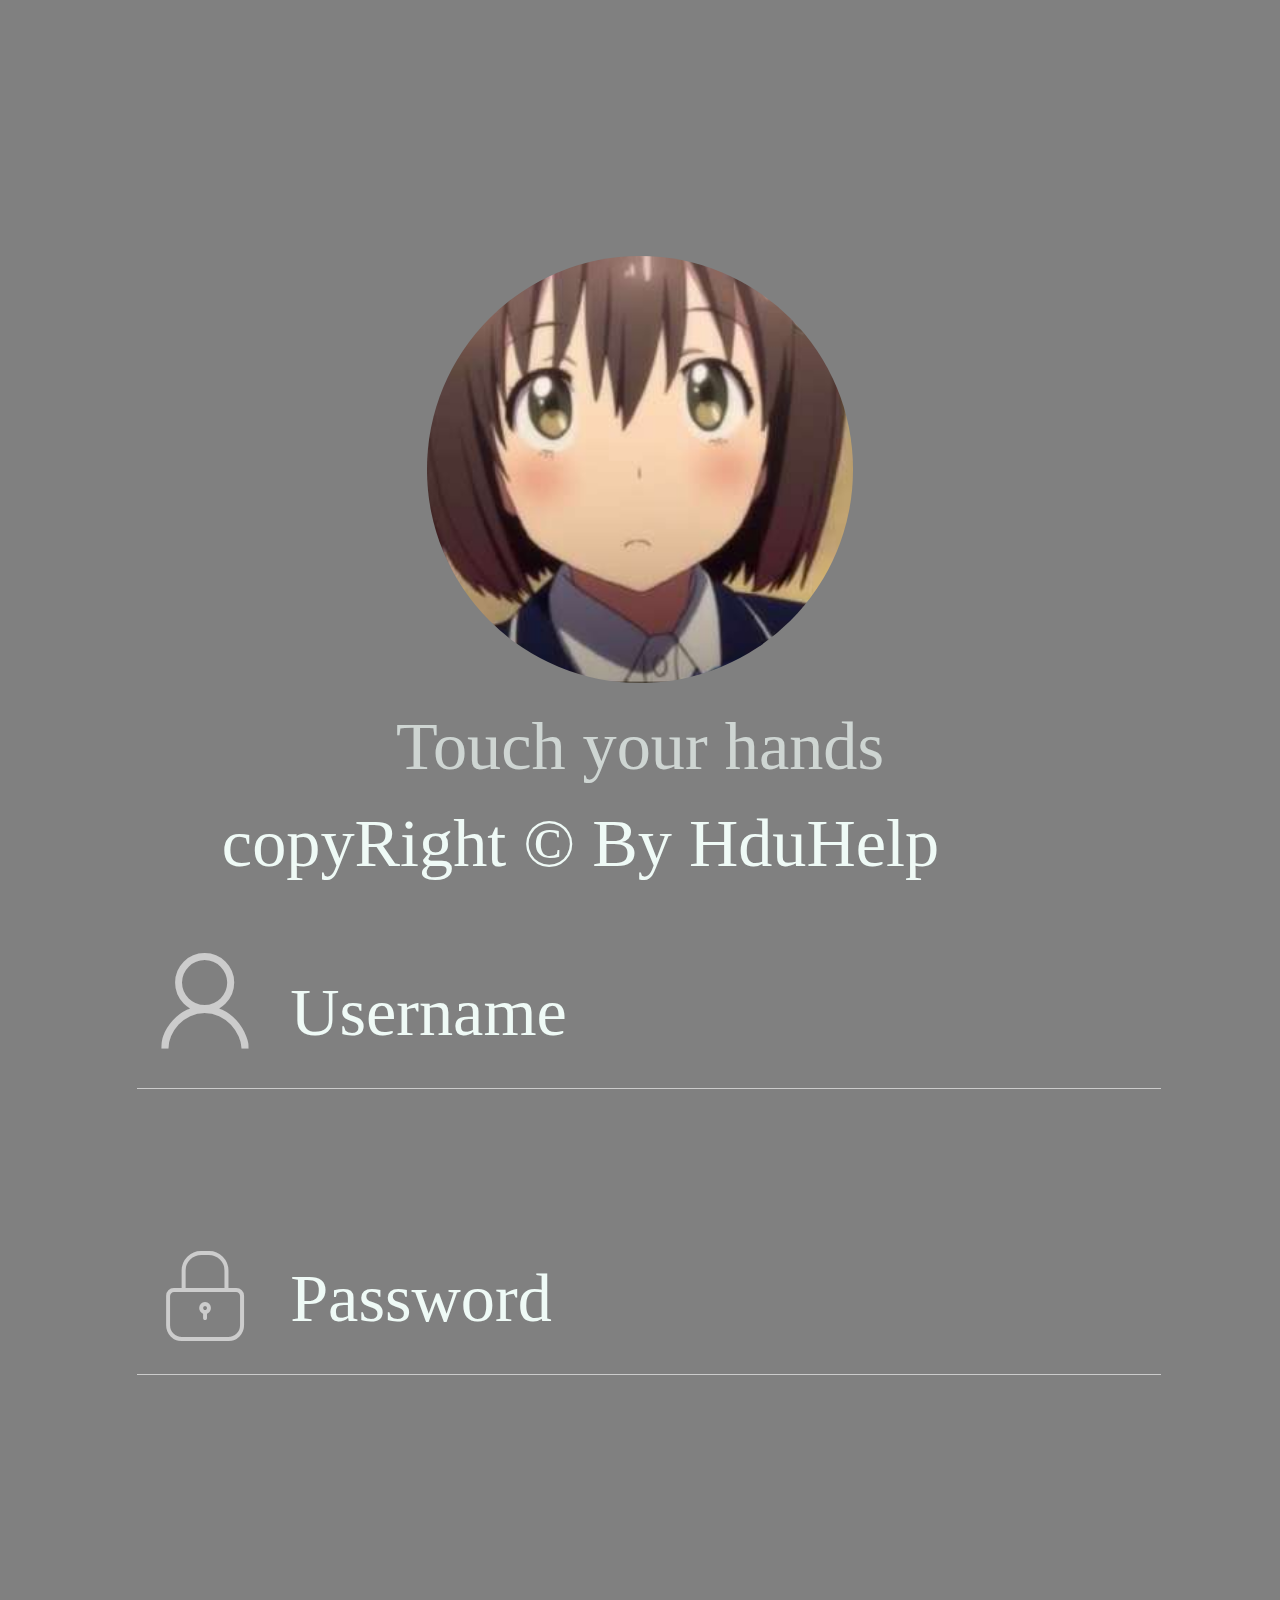
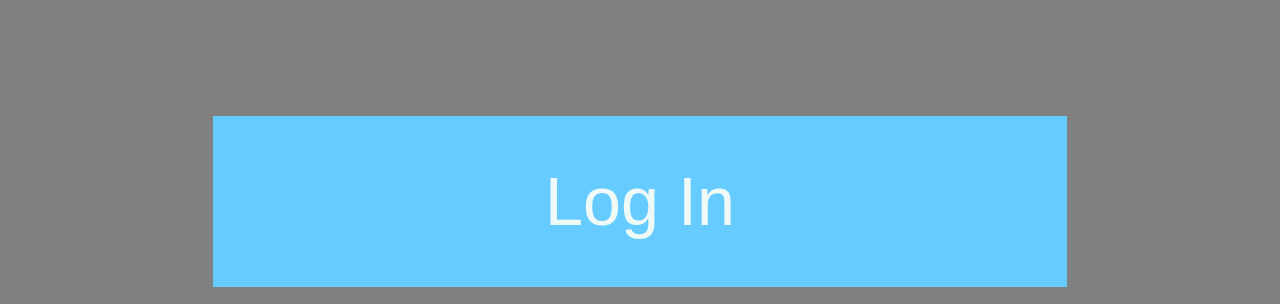
==== Login.html @ e32ec98e "Login.html v1.2" ====
<!DOCTYPE html>
<html lang="en">
<head>
    <meta charset="UTF-8">
    <title>Login</title>
    <meta http-equiv="X-UA-Compatible" content="IE=Edge">
    <meta name="viewport" content="width=device-width, initial-scale=1.0, minimum-scale=1.0, maximum-scale=1.0, user-scalable=no"/>
    <script src="jquery-3.1.0.min.js"></script>
    <link rel="stylesheet" href="iconfont.css">
    <script>
        /*rem 自适应*/
        (function (doc, win) {
            var docEl = doc.documentElement,
                    resizeEvt = 'orientationchange' in window ? 'orientationchange' : 'resize',
                    recalc = function () {
                        var clientWidth = docEl.clientWidth;
                        if (!clientWidth) return;
                        docEl.style.fontSize = 100 * (clientWidth / 750) + 'px';
                    };

            if (!doc.addEventListener) return;
            win.addEventListener(resizeEvt, recalc, false);
            doc.addEventListener('DOMContentLoaded', recalc, false);
        })(document, window);
    </script>
    <style>
        @keyframes up {
            0% {
                top: 0;
            }
            50%{
                top:-.7rem;
                opacity: 0.5;
            }
            100% {
                top: -.4rem;
                opacity: 0;
            }
        }
        html,
        body,
        header,
        div,
        footer,
        label,
        input,
        img,
        p,
        button {
            margin: 0;
            padding: 0;
        }
        body {
            font-size: .16rem;
            background: grey;
            -webkit-font-smoothing: antialiased;
            font-family: "Microsoft YaHei UI";
        }
        header {
            margin-top: 1.5rem;
        }
        header p {
            margin-top: .1rem;
            font-size: .4rem;
            color: #EFFAF6;
            opacity: .7;
            text-align: center;
        }
        header img {
            margin-left: 2.5rem;
            height: 2.5rem;
            width: 2.5rem;
            border-radius: 1.25rem;
        }
        #content {
            padding: .1rem;
        }
        .item {
            position: relative;
            margin-top:.6rem;
        }
        .item input {
            display: block;
            padding-bottom: .15rem;
            margin-left: .7rem;
            width: 6rem;
            border: 0;
            border-bottom: .01rem solid #ccc;
            outline: 0;
            color: #fff;
            text-indent: 1rem;
            font-size: .4rem;
            background: grey;
        }
        .item label {
            position: relative;
            top: .4rem;
            left: 1.6rem;
            font-size: .4rem;
            color: #EFFAF6;
        }
        .icon-denglu-copy,.icon-login {
            position: absolute;
            left: .8rem;
            bottom: .15rem;
            font-size: .6rem;
            color: hsla(0,0%,100%,.6);
        }
        .login {
            /*position: absolute;*/
            /*bottom: 0.1rem;*/
            /*left: 1.3rem;*/
            margin-top: 2rem;
            margin-left: 1.15rem;
            height: 1rem;
            line-height: 1rem;
            width: 5rem;
            border: 0;
            outline: 0;
            color: #EFFAF6;
            font-size: .4rem;
            text-align: center;
            background: #66CCFF;
        }
        footer {
            position: fixed;
            bottom: .1rem;
        }
        footer p {
            font-size: .4rem;
            text-indent: 1.3rem;
            color: #EFFAF6;
        }
    </style>
    <script>
        $(function () {
            //label样式
            $(".item input").focus(function () {
                var $label=$(this).parent().find("label");
                if($(this).val()==''){
                    $label.animate({top:"-.4rem",left:".8rem",fontSize:".7rem"});
                }
            }).blur(function () {
                var $label=$(this).parent().find("label");
                if($(this).val()==''){
                    $label.animate({top:".4rem",left:"1.6rem",fontSize:".4rem"});
                }
            });
//            提交
            $(".login").click(function () {
                $.ajax({
                    url:"",
                    type:"POST",
                    data:{
                        "userName":$("#userName").val(),
                        "passWord":$("#passWord").val()
                    },
                    dataType:"json",
                    success:function (data) {
                      alert(data);
                    }
                })
            })
        })
    </script>
</head>
<body>
    <header>
        <img src="test.jpg" alt="logo">
        <p>Touch your hands</p>
    </header>
    <div id="content">
        <div class="item">
            <label for="userName">Username</label>
            <span class="icon-denglu-copy"></span>
            <input type="text" id="userName">
        </div>
        <div class="item">
            <label for="passWord">Password</label>
            <span class="icon-login"></span>
            <input type="text" id="passWord">
        </div>
        <button class="login">Log In</button>
    </div>
    <footer>
        <p>copyRight &copy; By HduHelp</p>
    </footer>
</body>
</html>
---- iconfont.css ----
@font-face {font-family: "iconfont";
  src: url('iconfont.eot?t=1479184109310'); /* IE9*/
  src: url('iconfont.eot?t=1479184109310#iefix') format('embedded-opentype'), /* IE6-IE8 */
  url('iconfont.woff?t=1479184109310') format('woff'), /* chrome, firefox */
  url('iconfont.ttf?t=1479184109310') format('truetype'), /* chrome, firefox, opera, Safari, Android, iOS 4.2+*/
  url('iconfont.svg?t=1479184109310#iconfont') format('svg'); /* iOS 4.1- */
}

.iconfont {
  font-family:"iconfont" !important;
  font-size:16px;
  font-style:normal;
  -webkit-font-smoothing: antialiased;
  -webkit-text-stroke-width: 0.2px;
  -moz-osx-font-smoothing: grayscale;
}

.icon-login:before {font-family: iconfont; content: "\e610"; }

.icon-denglu-copy:before {font-family: iconfont; content: "\e603"; }
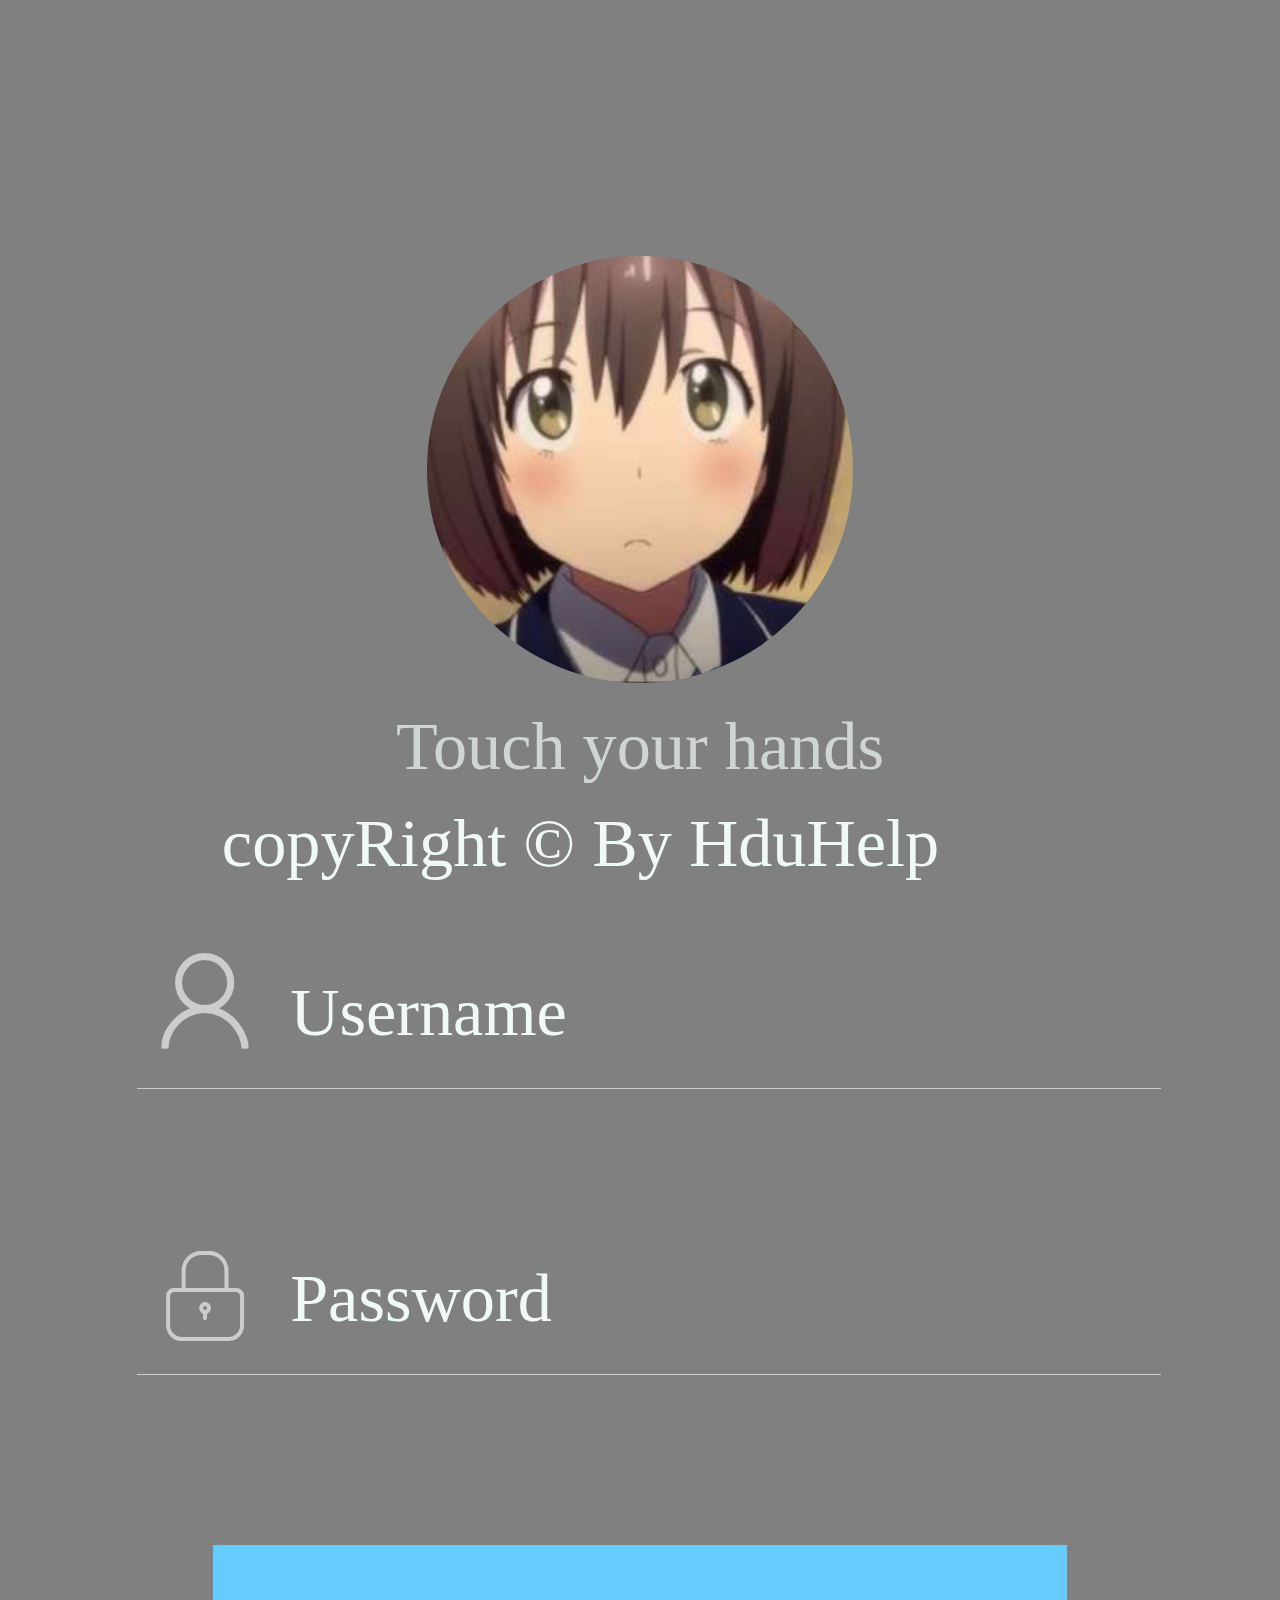
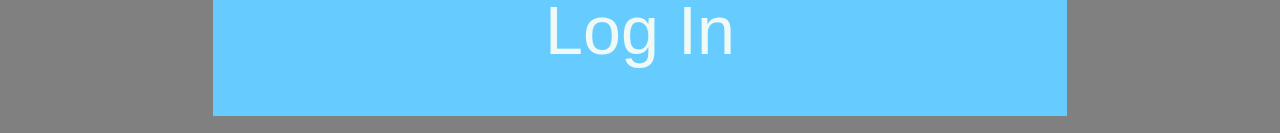
==== commit a0bc0c5f: "Login.html v1.3" ====
--- a/Login.html
+++ b/Login.html
@@ -110,7 +110,7 @@
             /*position: absolute;*/
             /*bottom: 0.1rem;*/
             /*left: 1.3rem;*/
-            margin-top: 2rem;
+            margin-top: 1rem;
             margin-left: 1.15rem;
             height: 1rem;
             line-height: 1rem;
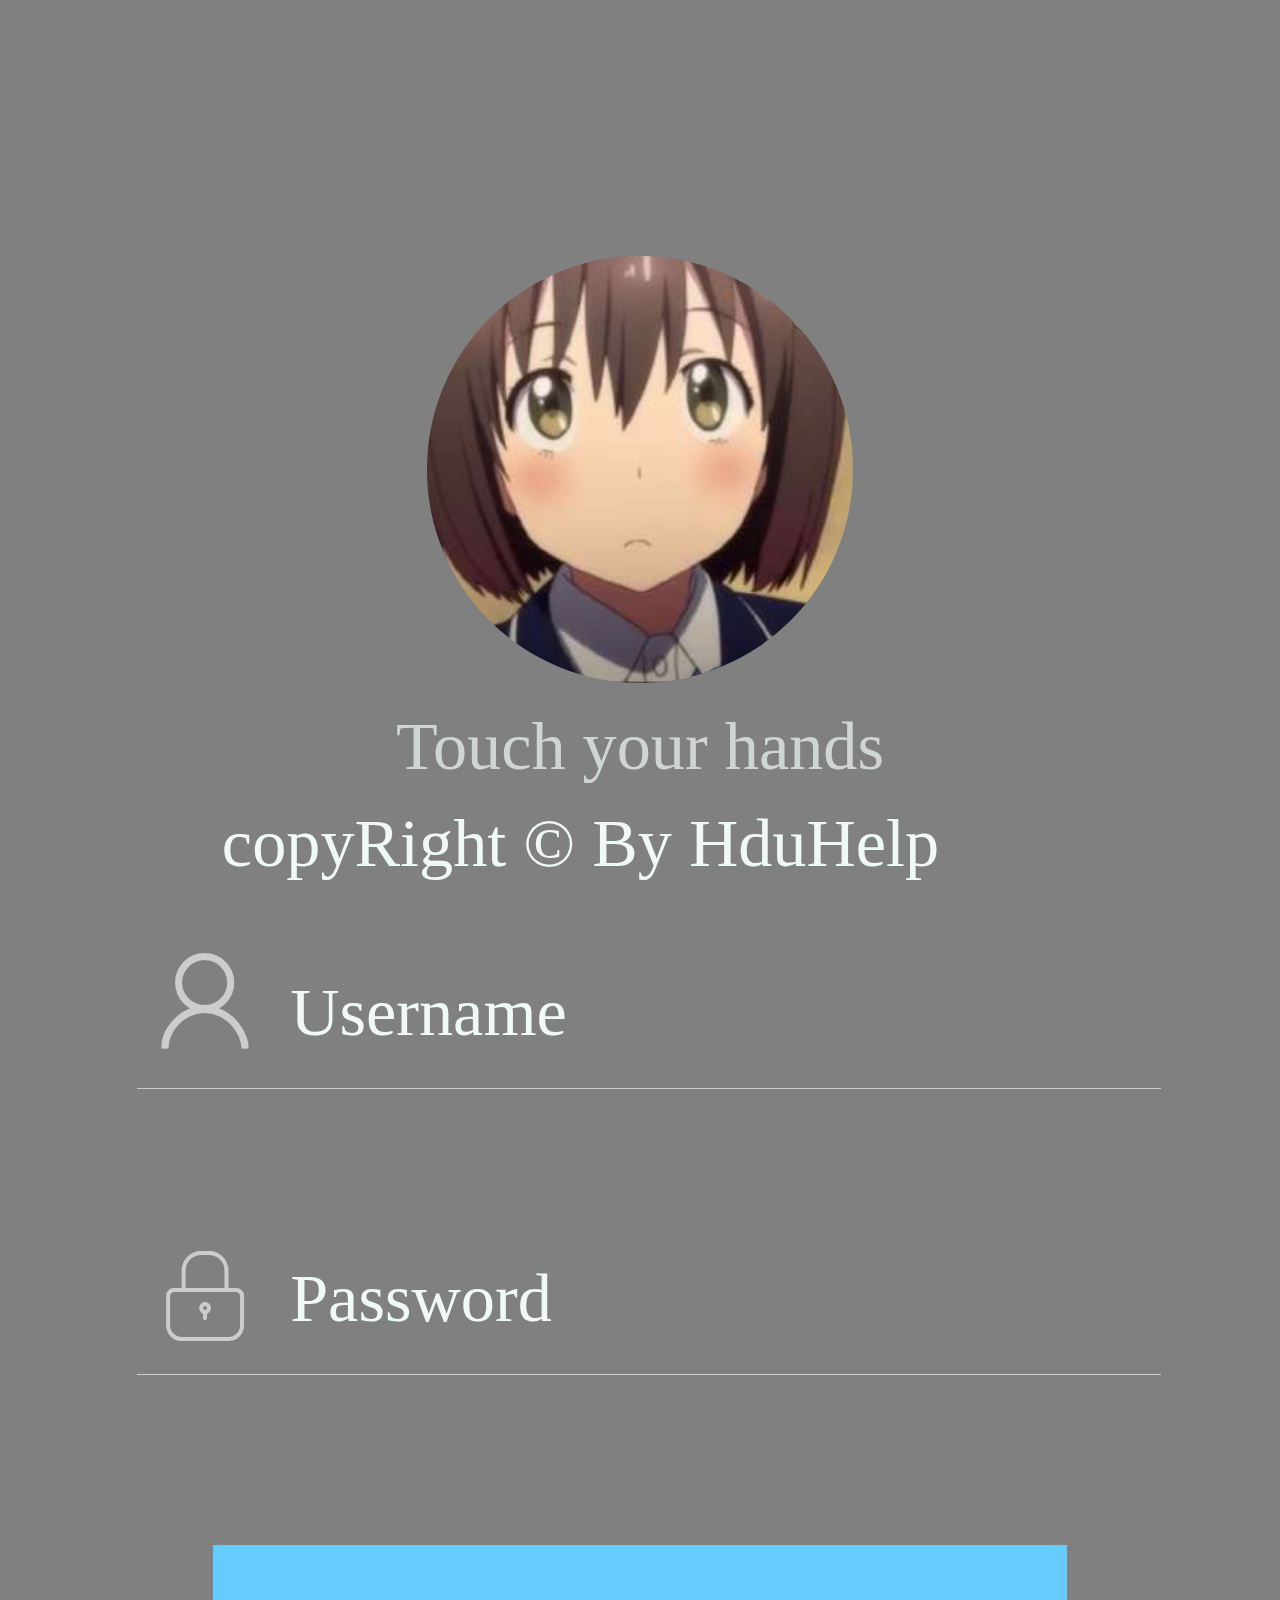
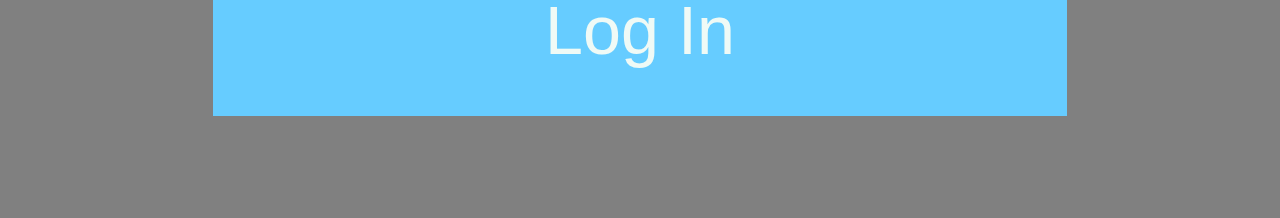
==== commit dc75d09a: "Login.html v1.4" ====
--- a/Login.html
+++ b/Login.html
@@ -111,6 +111,7 @@
             /*bottom: 0.1rem;*/
             /*left: 1.3rem;*/
             margin-top: 1rem;
+            margin-bottom: .5rem;
             margin-left: 1.15rem;
             height: 1rem;
             line-height: 1rem;
@@ -137,11 +138,17 @@
             //label样式
             $(".item input").focus(function () {
                 var $label=$(this).parent().find("label");
+                window.borderColor=$label.next().css("border-color");
+                window.color=$label.css("color");
+                $label.parent().find("span").css("color","#66CCFF")
+                        .next().css("border-color","#66CCFF");
                 if($(this).val()==''){
                     $label.animate({top:"-.4rem",left:".8rem",fontSize:".7rem"});
                 }
             }).blur(function () {
                 var $label=$(this).parent().find("label");
+                $label.parent().find("span").css("color",borderColor)
+                        .next().css("border-color",color);
                 if($(this).val()==''){
                     $label.animate({top:".4rem",left:"1.6rem",fontSize:".4rem"});
                 }
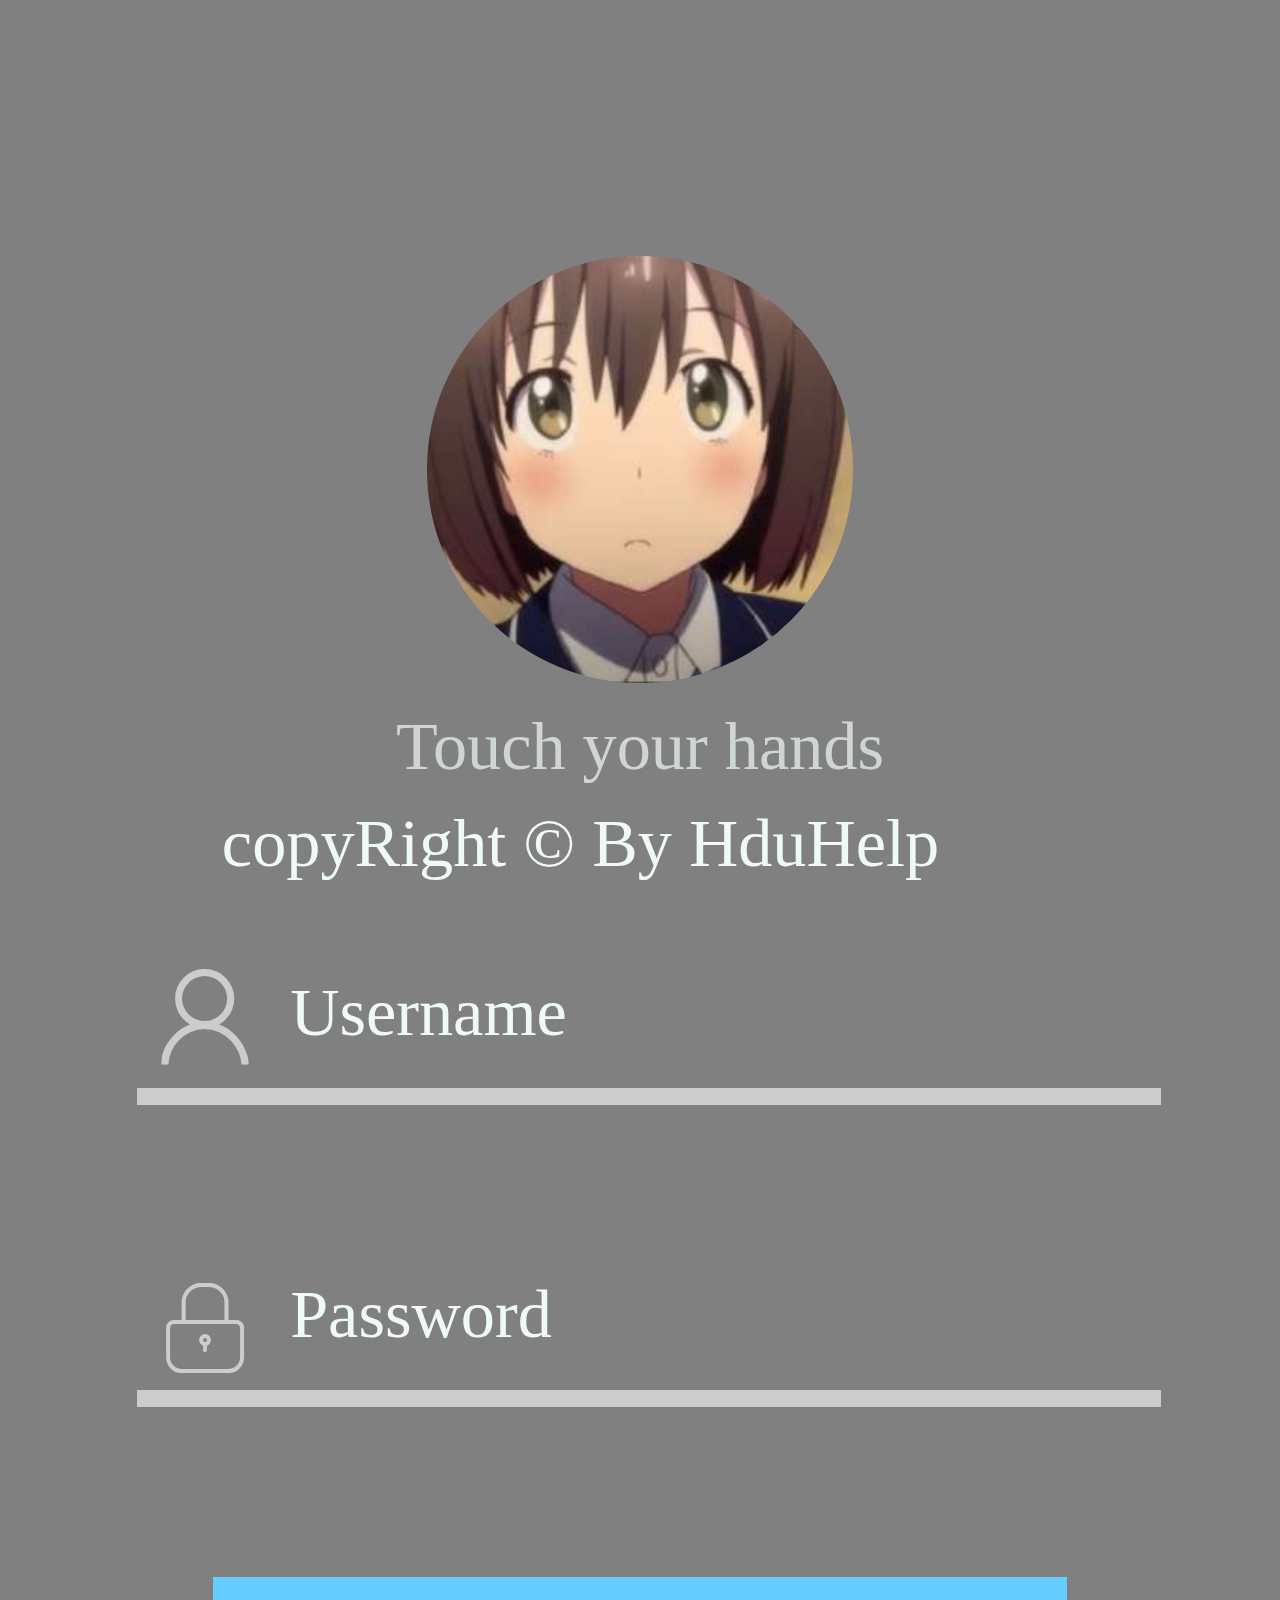
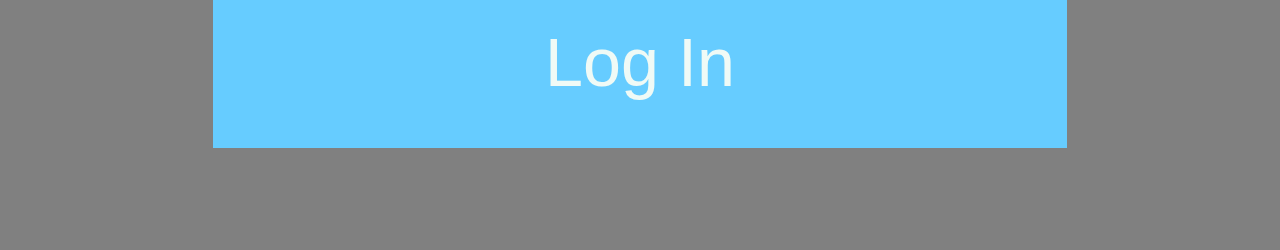
==== commit d9d1d28d: "Login.html v1.5" ====
--- a/Login.html
+++ b/Login.html
@@ -85,7 +85,7 @@
             margin-left: .7rem;
             width: 6rem;
             border: 0;
-            border-bottom: .01rem solid #ccc;
+            border-bottom: .1rem solid #ccc;
             outline: 0;
             color: #fff;
             text-indent: 1rem;
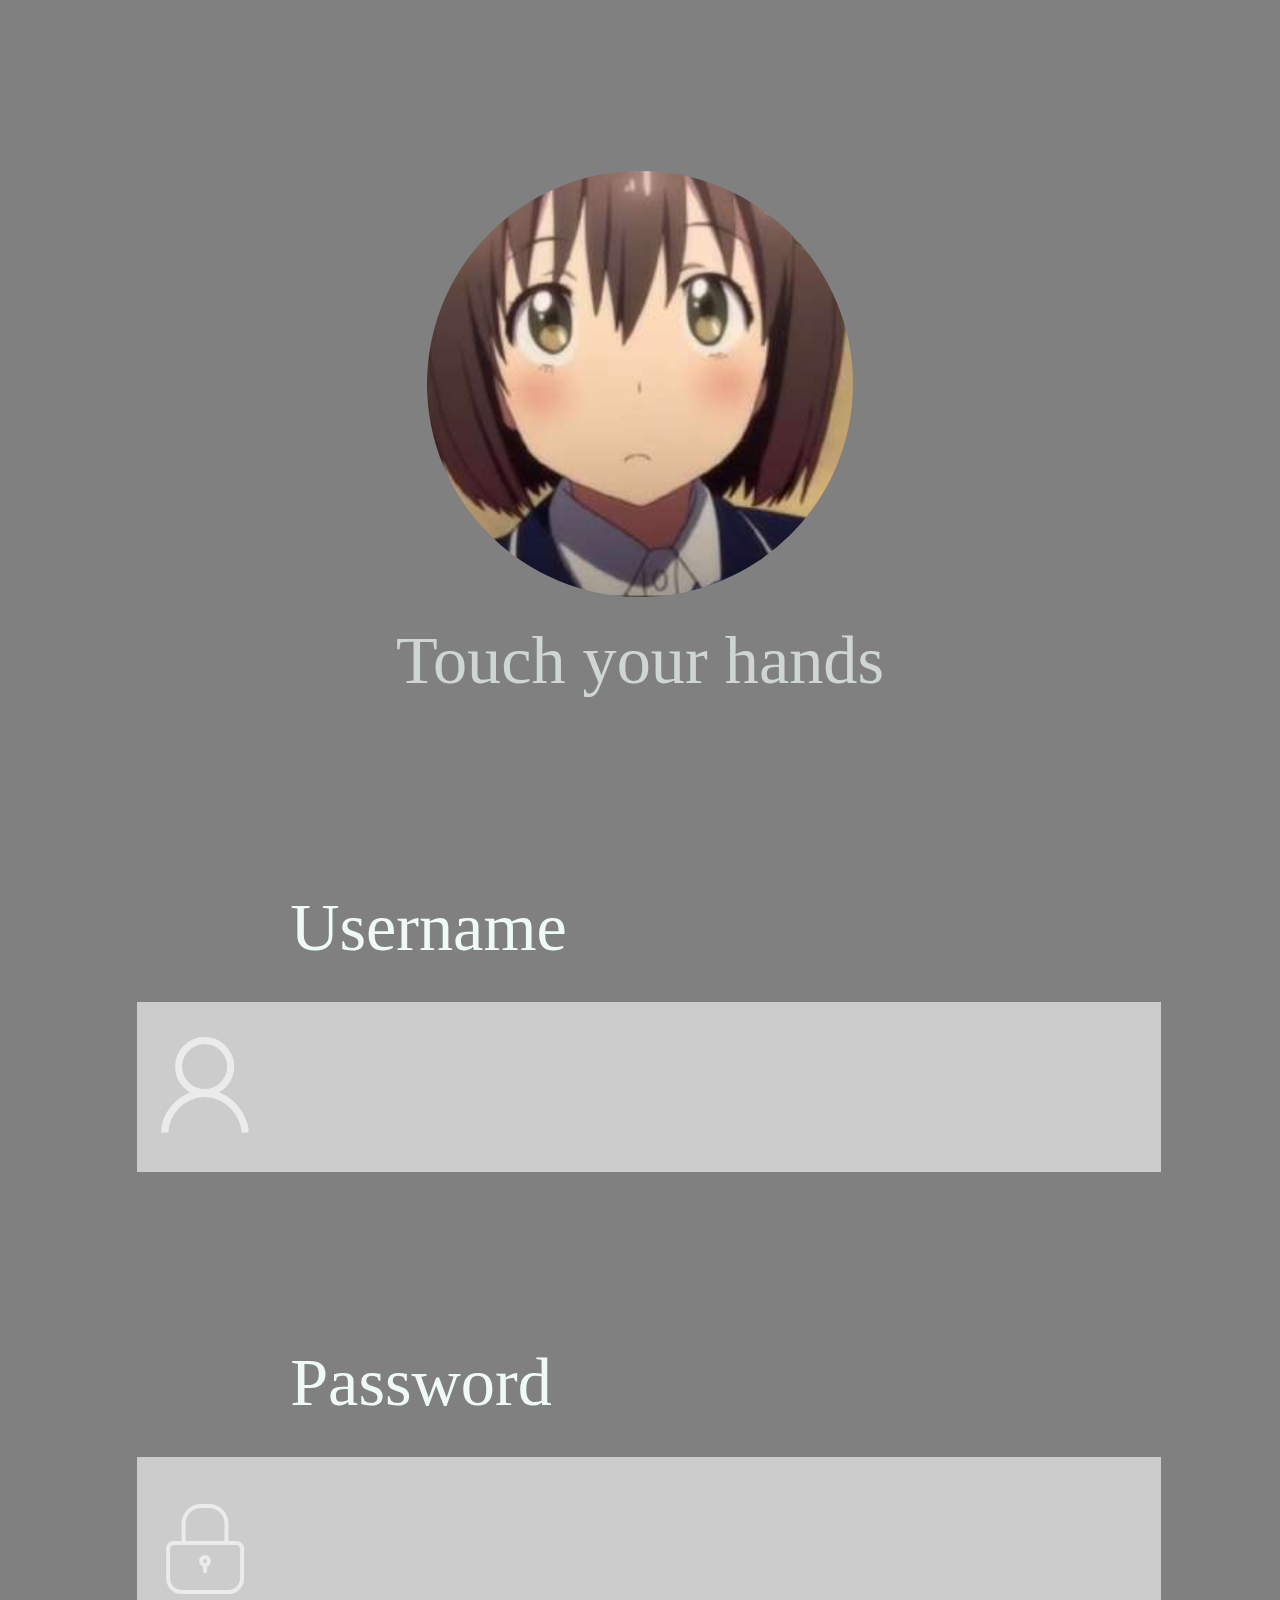
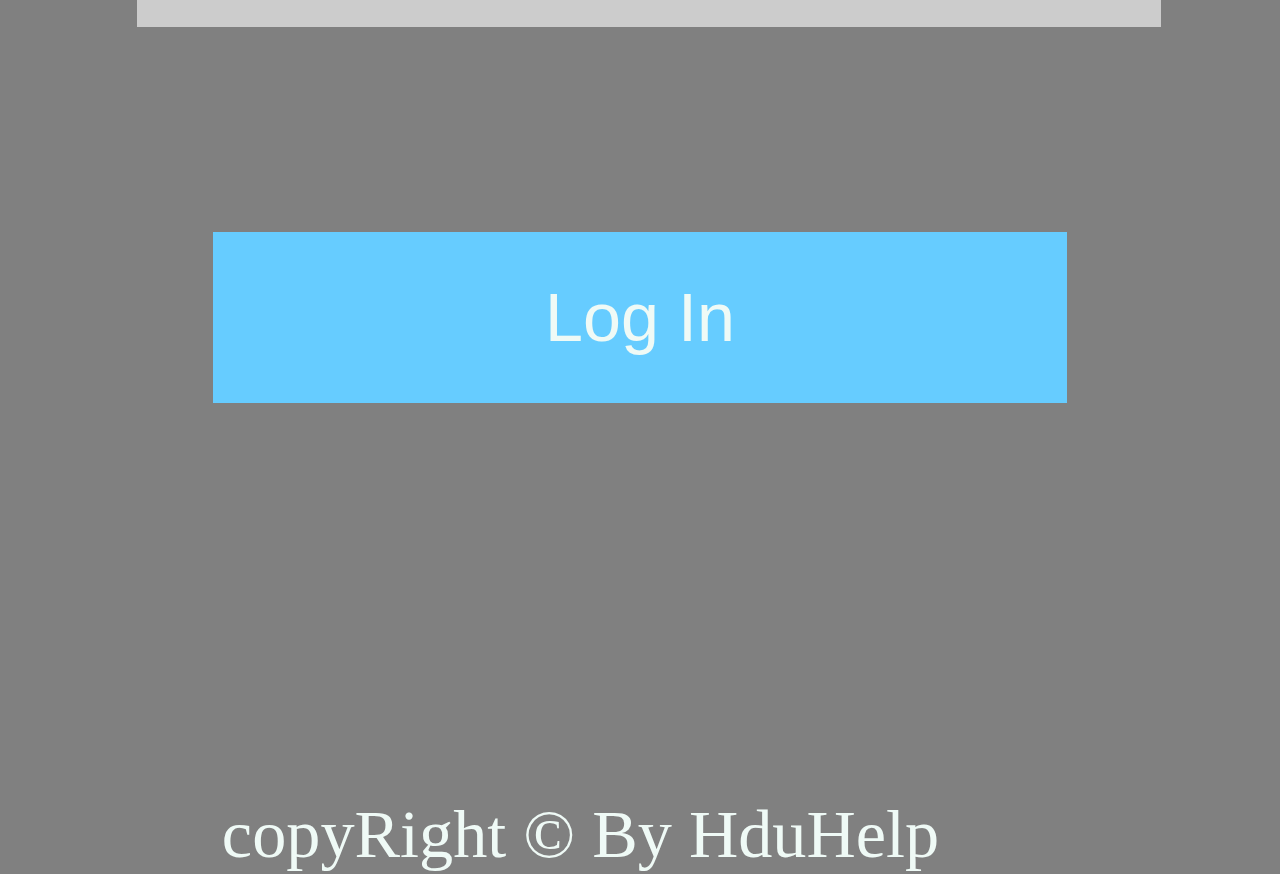
==== commit 86be52fc: "Login.html v1.6" ====
--- a/Login.html
+++ b/Login.html
@@ -57,7 +57,7 @@
             font-family: "Microsoft YaHei UI";
         }
         header {
-            margin-top: 1.5rem;
+            margin-top: 1rem;
         }
         header p {
             margin-top: .1rem;
@@ -85,7 +85,7 @@
             margin-left: .7rem;
             width: 6rem;
             border: 0;
-            border-bottom: .1rem solid #ccc;
+            border-bottom: 1rem solid #ccc;
             outline: 0;
             color: #fff;
             text-indent: 1rem;
@@ -110,7 +110,7 @@
             /*position: absolute;*/
             /*bottom: 0.1rem;*/
             /*left: 1.3rem;*/
-            margin-top: 1rem;
+            margin-top: 1.2rem;
             margin-bottom: .5rem;
             margin-left: 1.15rem;
             height: 1rem;
@@ -124,8 +124,9 @@
             background: #66CCFF;
         }
         footer {
-            position: fixed;
-            bottom: .1rem;
+            /*position: fixed;*/
+            /*bottom: .1rem;*/
+            margin-top: 1.7rem;
         }
         footer p {
             font-size: .4rem;
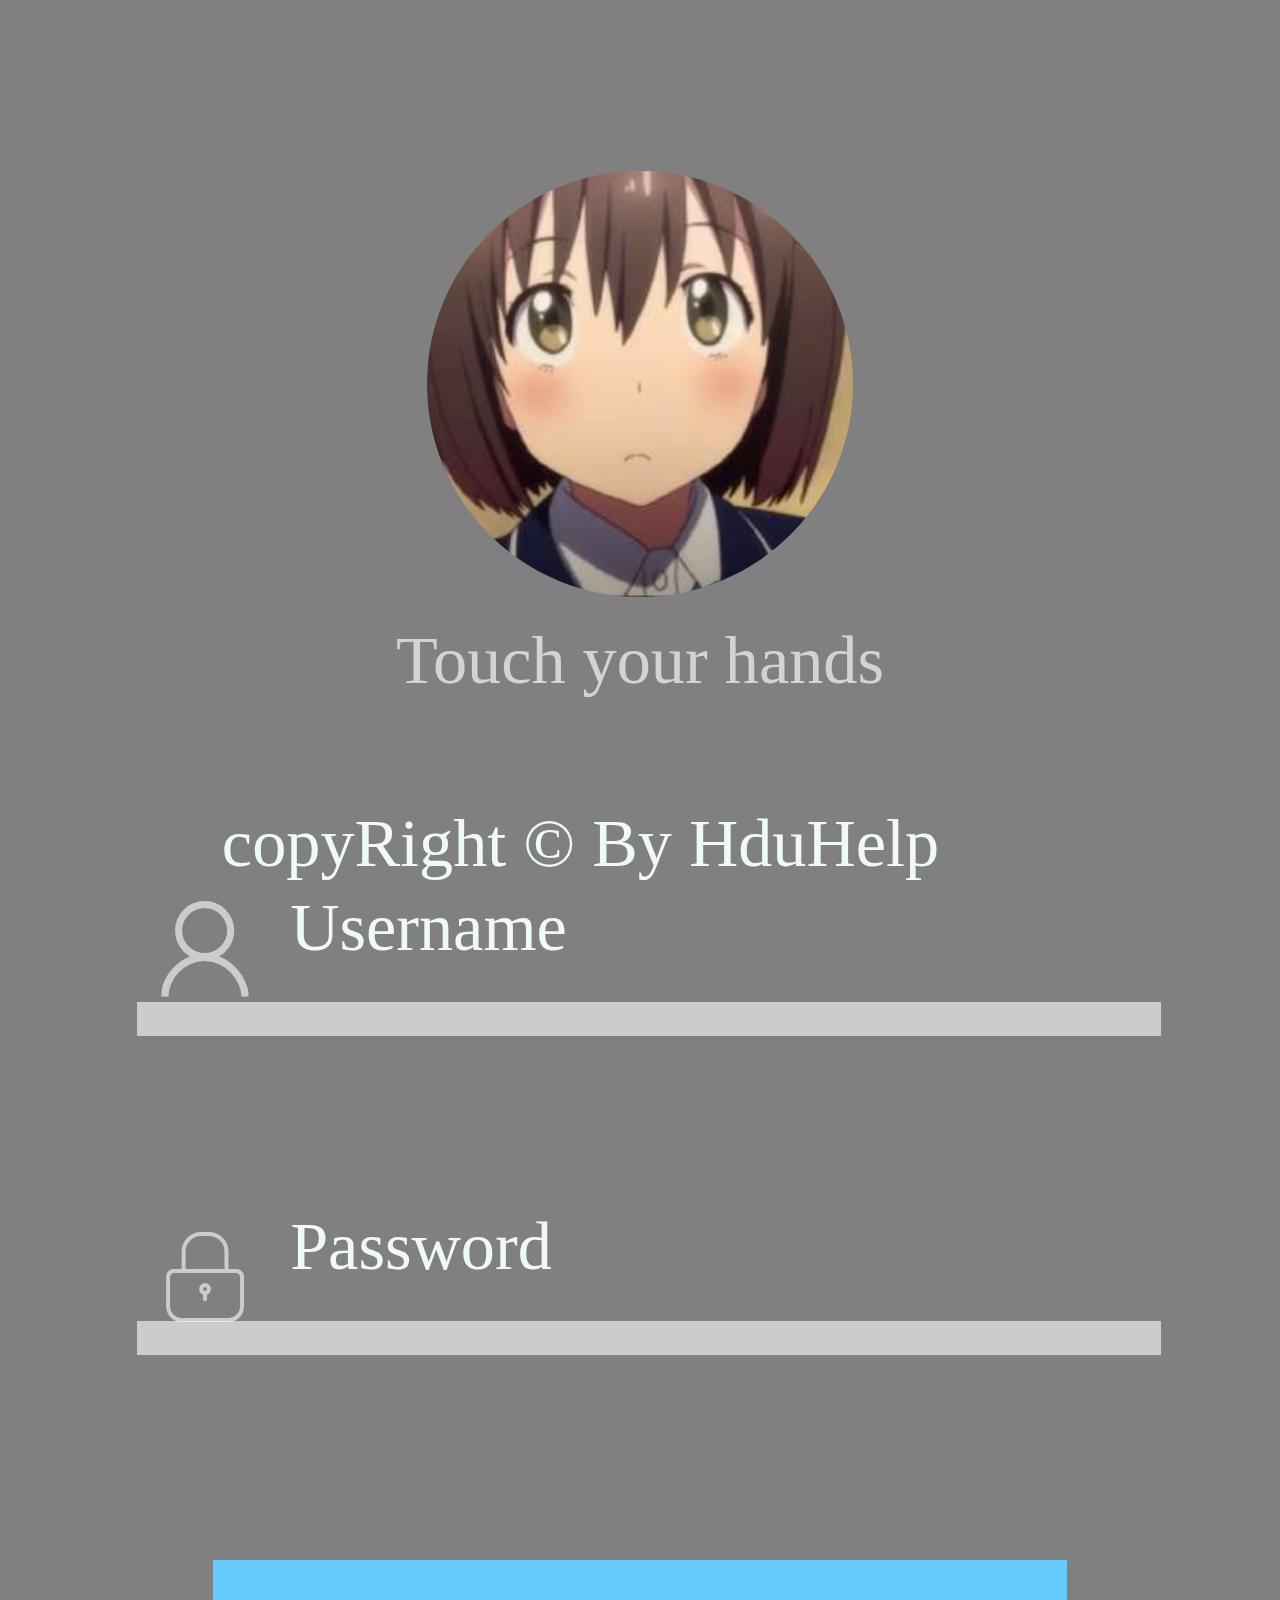
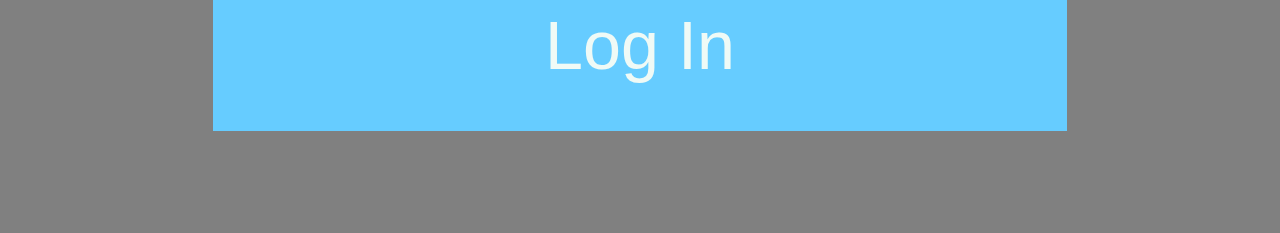
==== commit 9ab03711: "Login.html v1.7" ====
--- a/Login.html
+++ b/Login.html
@@ -85,7 +85,7 @@
             margin-left: .7rem;
             width: 6rem;
             border: 0;
-            border-bottom: 1rem solid #ccc;
+            border-bottom: .2rem solid #ccc;
             outline: 0;
             color: #fff;
             text-indent: 1rem;
@@ -124,9 +124,8 @@
             background: #66CCFF;
         }
         footer {
-            /*position: fixed;*/
-            /*bottom: .1rem;*/
-            margin-top: 1.7rem;
+            position: fixed;
+            bottom: .1rem;
         }
         footer p {
             font-size: .4rem;
@@ -140,7 +139,7 @@
             $(".item input").focus(function () {
                 var $label=$(this).parent().find("label");
                 window.borderColor=$label.next().css("border-color");
-                window.color=$label.css("color");
+                window.color=$label.parent().find("span").css("color");
                 $label.parent().find("span").css("color","#66CCFF")
                         .next().css("border-color","#66CCFF");
                 if($(this).val()==''){
@@ -148,8 +147,8 @@
                 }
             }).blur(function () {
                 var $label=$(this).parent().find("label");
-                $label.parent().find("span").css("color",borderColor)
-                        .next().css("border-color",color);
+                $label.parent().find("span").css("color",color)
+                        .next().css("border-color",borderColor);
                 if($(this).val()==''){
                     $label.animate({top:".4rem",left:"1.6rem",fontSize:".4rem"});
                 }
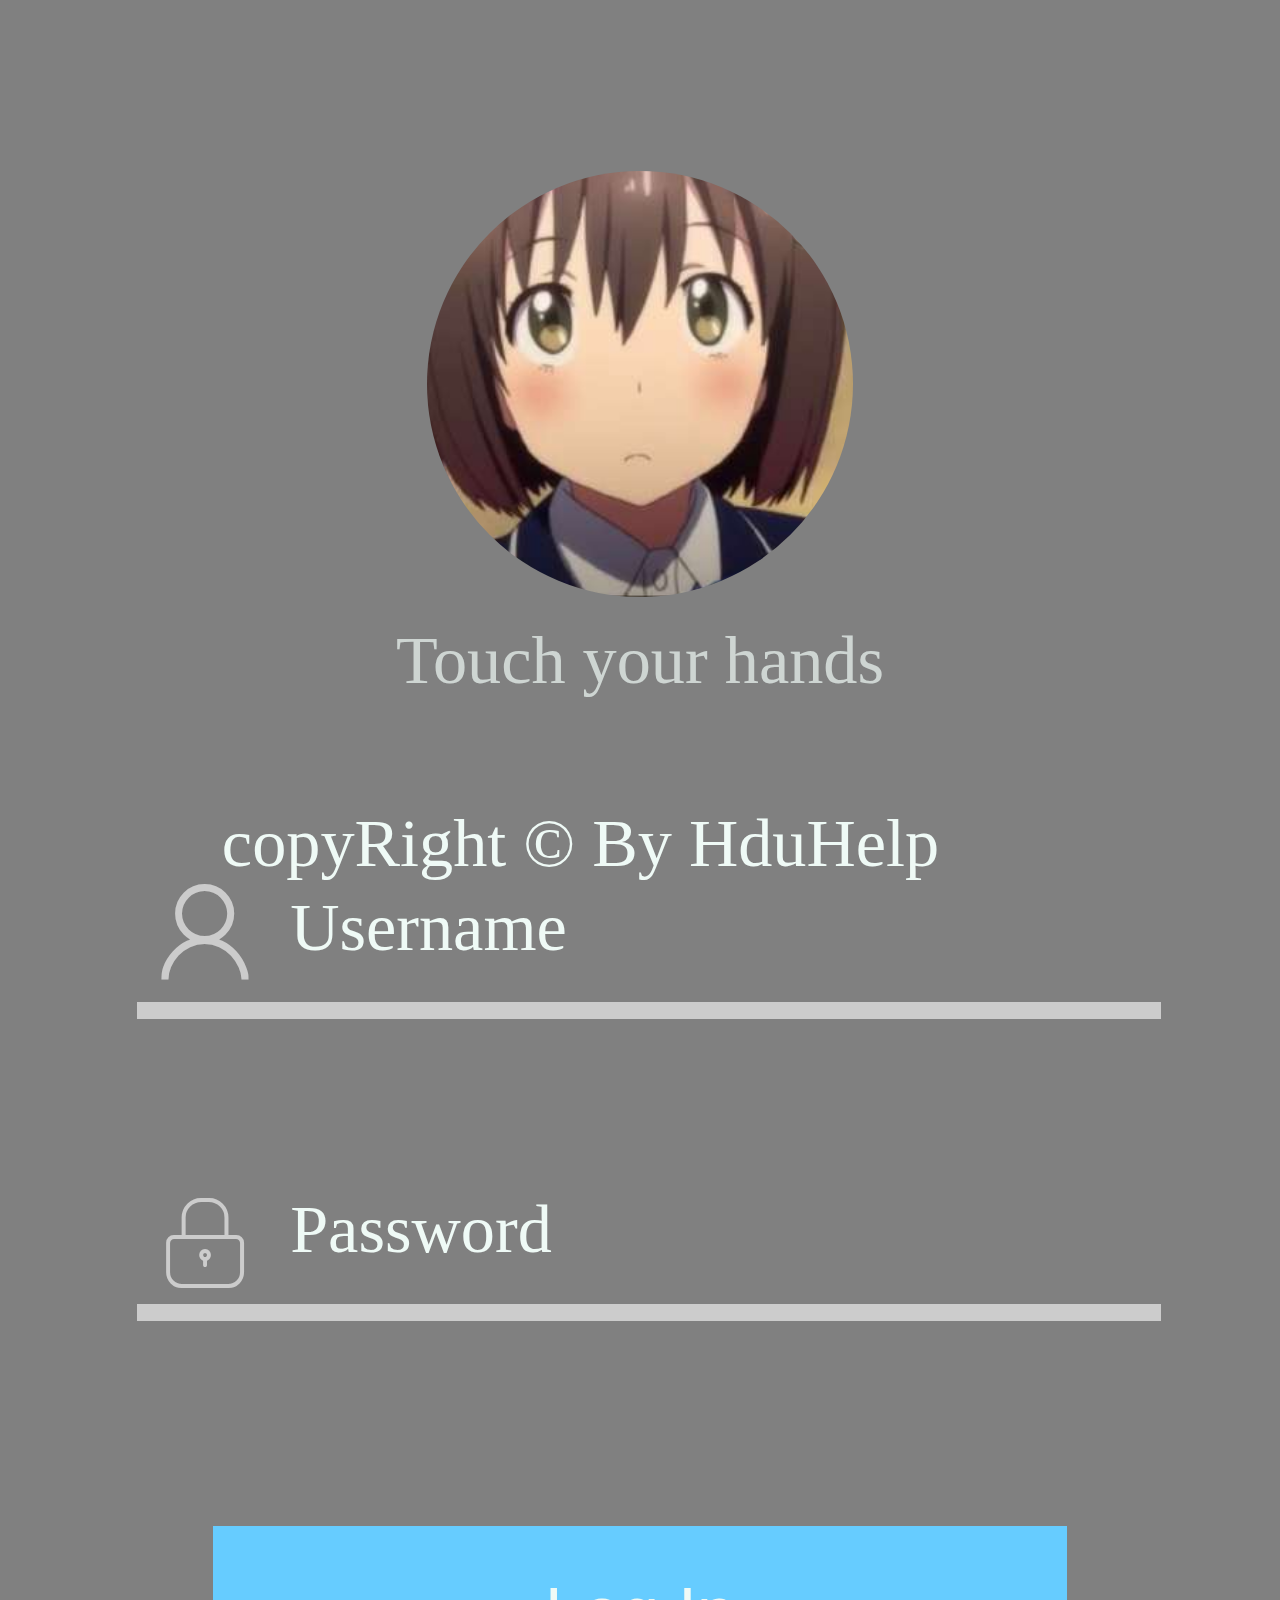
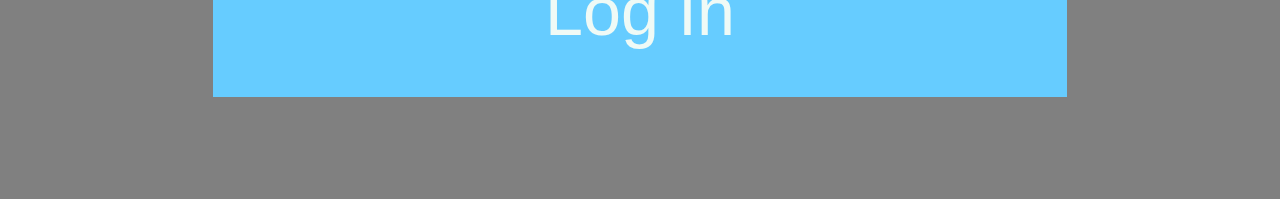
==== commit 644e9126: "Login.html v1.71" ====
--- a/Login.html
+++ b/Login.html
@@ -85,7 +85,7 @@
             margin-left: .7rem;
             width: 6rem;
             border: 0;
-            border-bottom: .2rem solid #ccc;
+            border-bottom: .1rem solid #ccc;
             outline: 0;
             color: #fff;
             text-indent: 1rem;
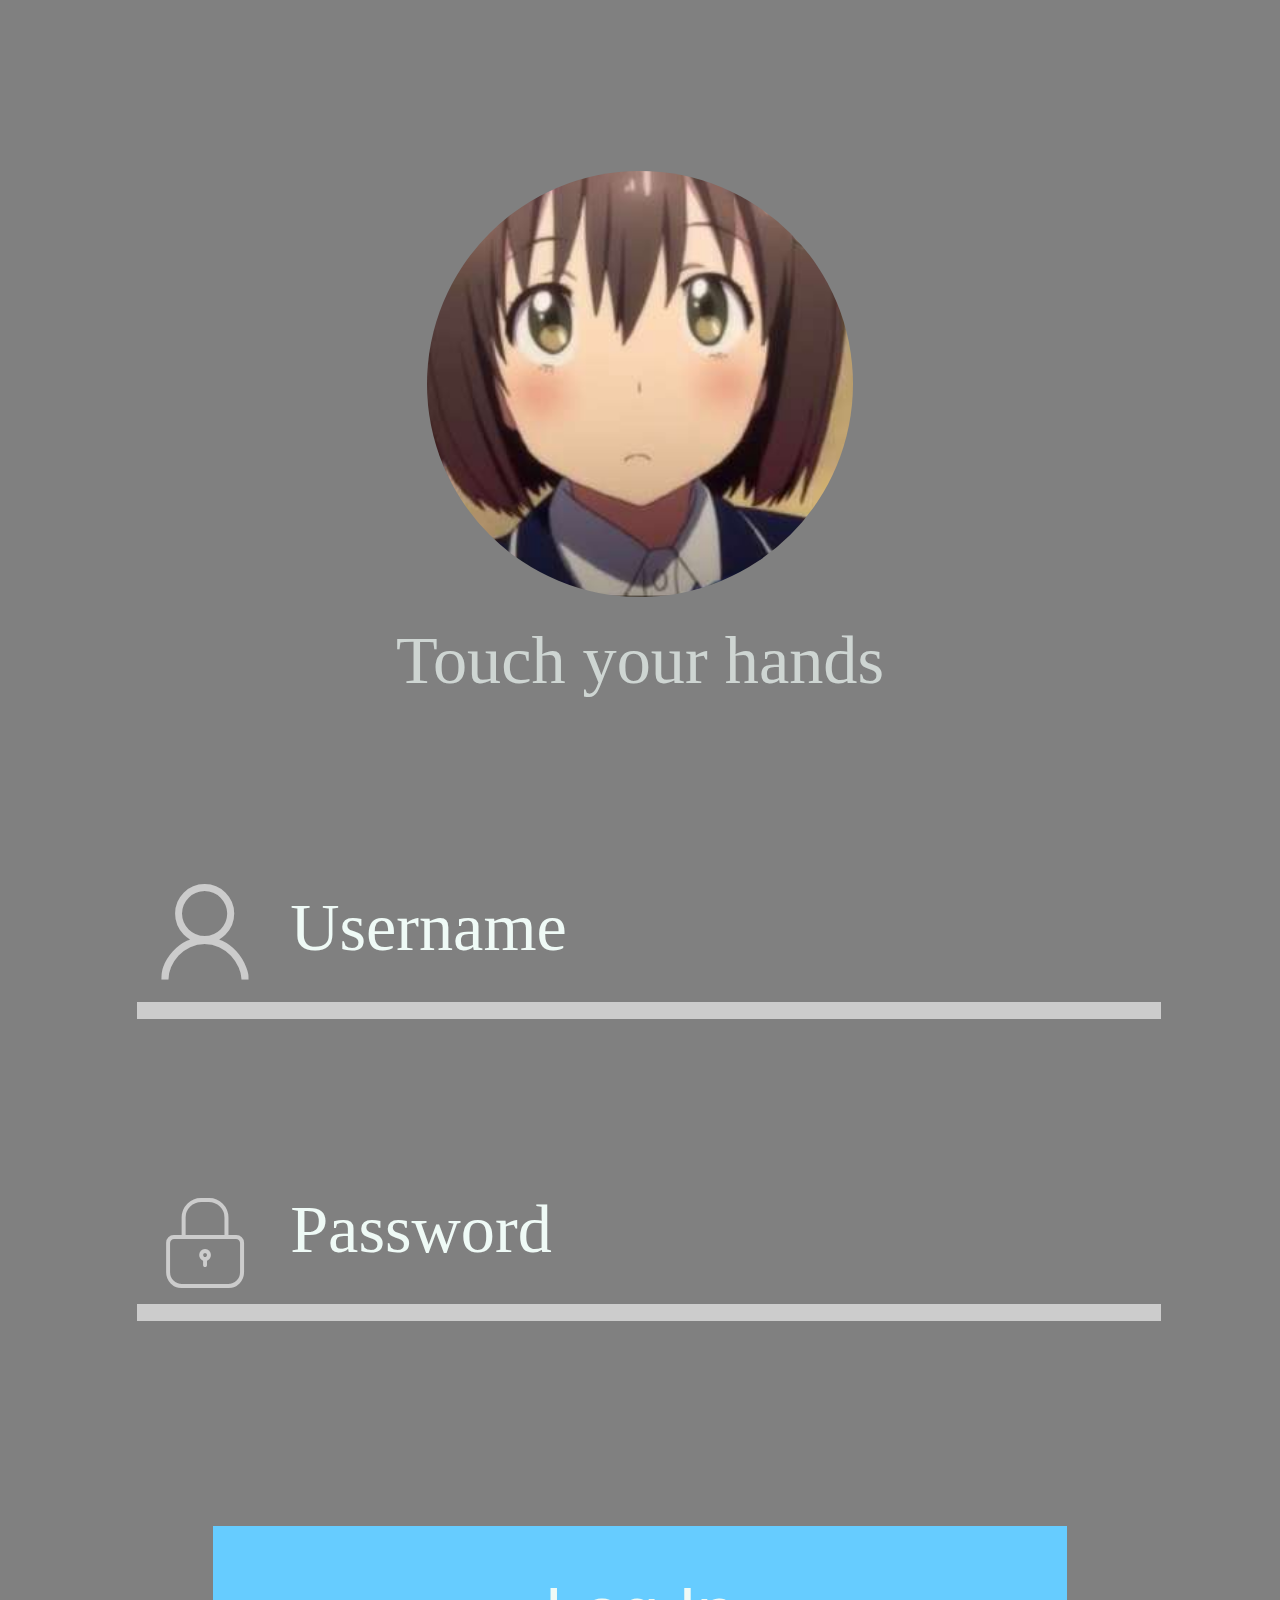
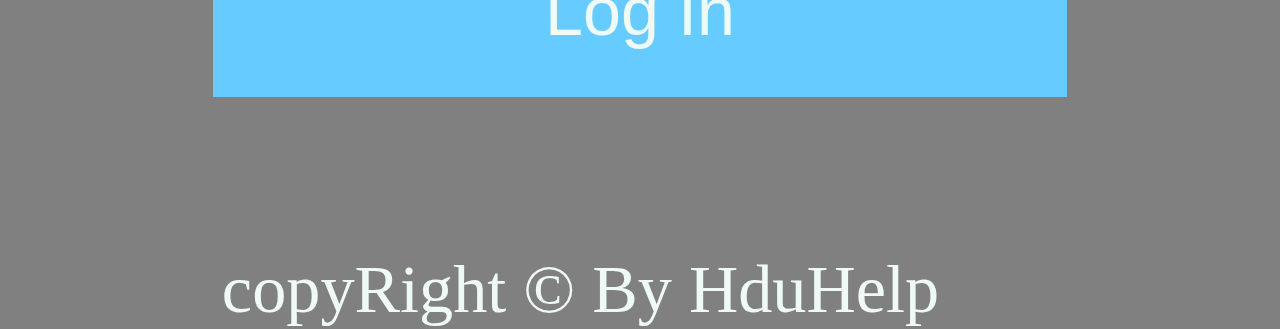
==== commit f355d07f: "Login.html v1.72" ====
--- a/Login.html
+++ b/Login.html
@@ -124,8 +124,7 @@
             background: #66CCFF;
         }
         footer {
-            position: fixed;
-            bottom: .1rem;
+            margin-top: .3rem;
         }
         footer p {
             font-size: .4rem;
